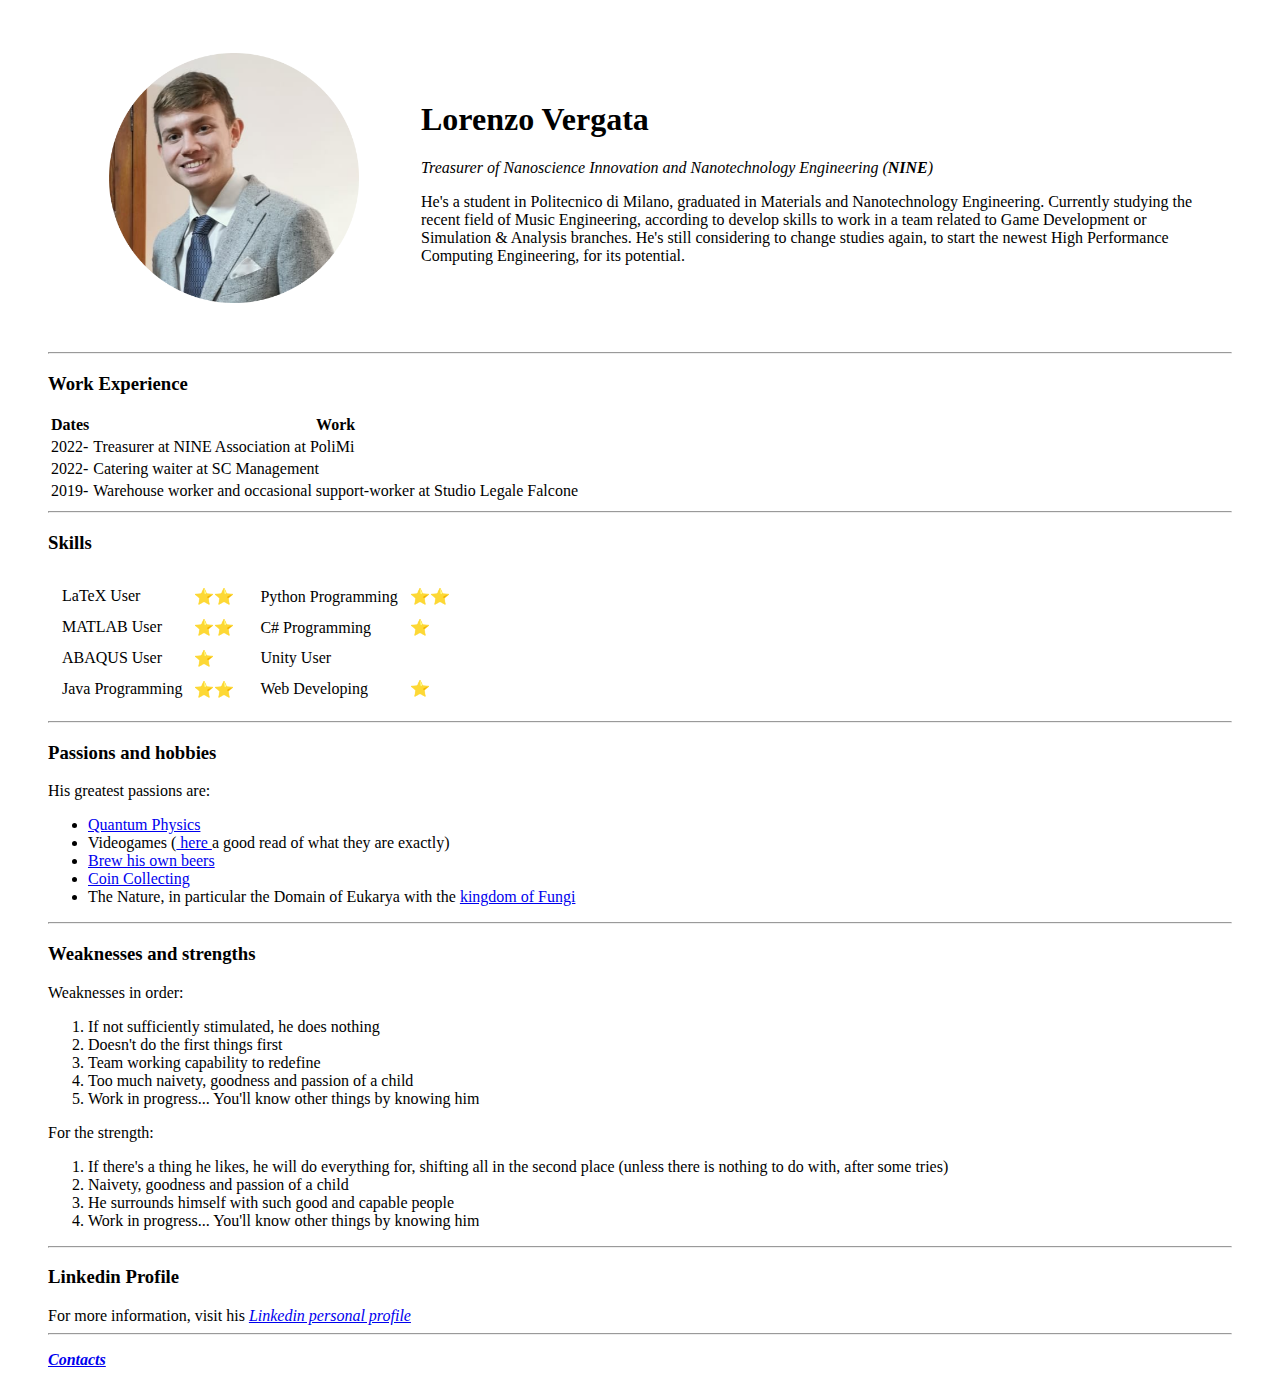
==== index.html @ 1d253409 "Re-called "index.html"" ====
<!DOCTYPE html>
<html lang="en" xmlns="http://www.w3.org/1999/html">
  <head>
    <meta charset="UTF-8">
    <title>🐵Lorenzo Vergata's Personal Site</title>
  </head>
  <body>

<figure>

<!--<img src="https://www.nine-polimi.it/wp-content/uploads/2022/04/Lorenzo_Vergata.jpg" alt="With beard"
width="335"
height="335">
  <figcaption><strong>With beard</strong> </figcaption>
</figure>-->
<table cellspacing="20">
  <tr>
    <td>

<figure>
  <img src="withoutb.png" alt="Without beard" height="250">
  <figcaption><strong></strong> </figcaption>
</figure>
    </td>
    <td>

      <h1>
        Lorenzo Vergata
      </h1>
      <p>
        <em>
          Treasurer of Nanoscience Innovation and Nanotechnology Engineering (<strong>NINE</strong>)
        </em>
      </p>
      <p>He's a student in Politecnico di Milano, graduated in Materials and Nanotechnology Engineering.
        Currently studying the recent field of Music Engineering, according to develop skills to work in a team
        related to Game Development or Simulation & Analysis branches. He's still considering to change studies again,
        to start the newest High Performance Computing Engineering, for its potential.
      </p>
    </td>
  </tr>
</table>


<hr>
  <h3>Work Experience</h3>
  <table>
    <thead>
    <tr>
      <th>
        Dates
      </th>
      <th>
        Work
      </th>
    </tr>
    </thead>
    <tbody>
      <tr>
        <td>2022-  </td>
        <td>Treasurer at NINE Association at PoliMi</td>
      </tr>
      <tr>
        <td>
          2022-
        </td>
        <td>Catering waiter at SC Management</td>
      </tr>
      <tr>
        <td>
          2019-
        </td>
        <td>Warehouse worker and occasional support-worker
          at Studio Legale Falcone</td>
      </tr>
    </tbody>
  </table>

  <hr>

  <h3>Skills</h3>

  <table>
    <tr>
      <td>
        <table cellspacing="10">
          <tr>
            <td>
              LaTeX User
            </td>
            <td>
              ⭐⭐
            </td>
          </tr>
          <tr>
            <td>MATLAB User</td>
            <td>
              ⭐⭐
            </td>
          </tr>
          <tr>
            <td>ABAQUS User</td>
            <td>
              ⭐
            </td>
          </tr>
          <tr>
            <td>Java Programming</td>
            <td>
              ⭐⭐
            </td>
          </tr>
        </table>
        </td>
      <td>
        <table cellspacing="10">
        <tr>
          <td>Python Programming</td>
          <td>
            ⭐⭐
          </td>
        </tr>
        <tr>
          <td>C# Programming</td>
          <td>
            ⭐
          </td>
        </tr>
        <tr>
          <td>Unity User</td>
          <td>
          </td>
        </tr>
        <tr>
          <td>Web Developing</td>
          <td>
            ⭐
          </td>
        </tr>
        </table>
      </td>
    </tr>
  </table>


<hr>

  <h3>Passions and hobbies</h3>
  His greatest passions are:
  <ul>
    <li><a href="https://www.youtube.com/watch?v=VH-_EsAbpG0">Quantum Physics</a></li>
    <li>Videogames
    (<a href="https://link.springer.com/article/10.1007/s40869-017-0045-4#:~:text=A%20videogame%20is%20a%20mode,and%20possibly%20also%20other%20players.&text=This%20mode%20of%20interaction%20is,attributed%20meaning%20by%20the%20player.">
        here
      </a> a good read of what they are exactly)</li>
    <li><a href="https://www.youtube.com/watch?v=AVV3UJCFnA4">Brew his own beers</a></li>
    <li><a href="https://www.youtube.com/watch?v=cdeGZ8yJyZQ">Coin Collecting</a> </li>
    <li>The Nature, in particular the Domain of Eukarya with the
      <a href="https://www.youtube.com/watch?v=BlcKBKJ8uro">kingdom of Fungi</a></li>
  </ul>
 <hr>

  <h3>Weaknesses and strengths</h3>
  Weaknesses in order:
  <ol>
    <li>If not sufficiently stimulated, he does nothing</li>
    <li>Doesn't do the first things first</li>
    <li>Team working capability to redefine</li>
    <li>Too much naivety, goodness and passion of a child</li>
    <li>Work in progress... You'll know other things by knowing him</li>
  </ol>
  For the strength:
  <ol>
    <li>If there's a thing he likes, he will do everything for, shifting all in the second place (unless there is nothing to do with, after some tries)</li>
    <li>Naivety, goodness and passion of a child</li>
    <li>He surrounds himself with such good and capable people</li>
    <li>Work in progress... You'll know other things by knowing him</li>
  </ol>

  <hr>

  <h3>Linkedin Profile</h3>
  For more information, visit his <em><a href="https://www.linkedin.com/in/lorenzo-vergata-b988a5234/">
  Linkedin personal profile
</a></em>

<hr>

<p>
  <em><strong>
    <a href="contacts.html">
      Contacts
    </a>
  </strong></em>
</p>
  </body>
</html>
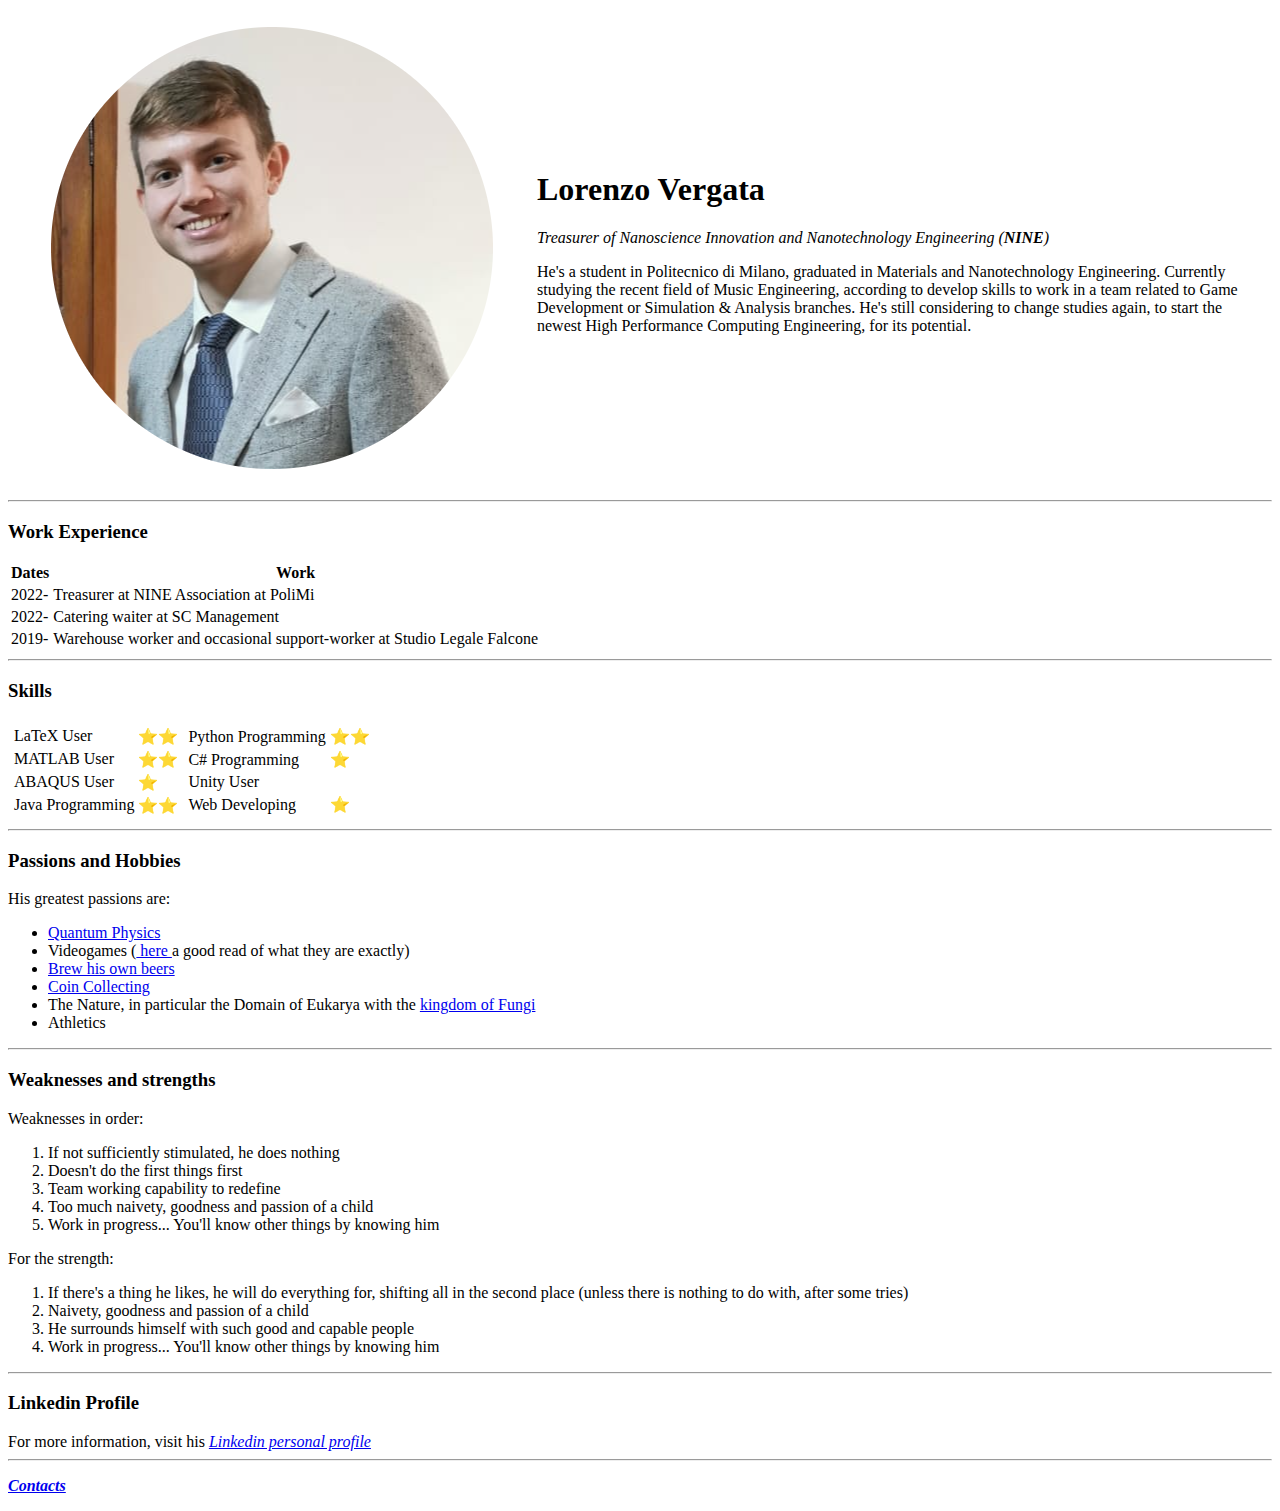
==== commit 95b595ab: "Update index.html" ====
--- a/index.html
+++ b/index.html
@@ -3,28 +3,31 @@
   <head>
     <meta charset="UTF-8">
     <title>🐵Lorenzo Vergata's Personal Site</title>
+
+<link rel="stylesheet" href="css/stylesheet.css">
+
+
   </head>
   <body>
-
-<figure>
-
-<!--<img src="https://www.nine-polimi.it/wp-content/uploads/2022/04/Lorenzo_Vergata.jpg" alt="With beard"
-width="335"
-height="335">
-  <figcaption><strong>With beard</strong> </figcaption>
-</figure>-->
-<table cellspacing="20">
+  <!--<figure>
+
+  <img src="https://www.nine-polimi.it/wp-content/uploads/2022/04/Lorenzo_Vergata.jpg" alt="With beard"
+  width="335"
+  height="335">
+    <figcaption><strong>With beard</strong> </figcaption>
+  </figure>-->
+<table>
   <tr>
     <td>
 
 <figure>
-  <img src="withoutb.png" alt="Without beard" height="250">
+  <img class="personal rounded" src="withoutb.png" alt="Without beard">
   <figcaption><strong></strong> </figcaption>
 </figure>
     </td>
     <td>
 
-      <h1>
+      <h1 id="name">
         Lorenzo Vergata
       </h1>
       <p>
@@ -83,7 +86,7 @@
   <table>
     <tr>
       <td>
-        <table cellspacing="10">
+        <table>
           <tr>
             <td>
               LaTeX User
@@ -113,7 +116,7 @@
         </table>
         </td>
       <td>
-        <table cellspacing="10">
+        <table>
         <tr>
           <td>Python Programming</td>
           <td>
@@ -145,7 +148,7 @@
 
 <hr>
 
-  <h3>Passions and hobbies</h3>
+  <h3>Passions and Hobbies</h3>
   His greatest passions are:
   <ul>
     <li><a href="https://www.youtube.com/watch?v=VH-_EsAbpG0">Quantum Physics</a></li>
@@ -157,6 +160,7 @@
     <li><a href="https://www.youtube.com/watch?v=cdeGZ8yJyZQ">Coin Collecting</a> </li>
     <li>The Nature, in particular the Domain of Eukarya with the
       <a href="https://www.youtube.com/watch?v=BlcKBKJ8uro">kingdom of Fungi</a></li>
+    <li>Athletics</li>
   </ul>
  <hr>
 
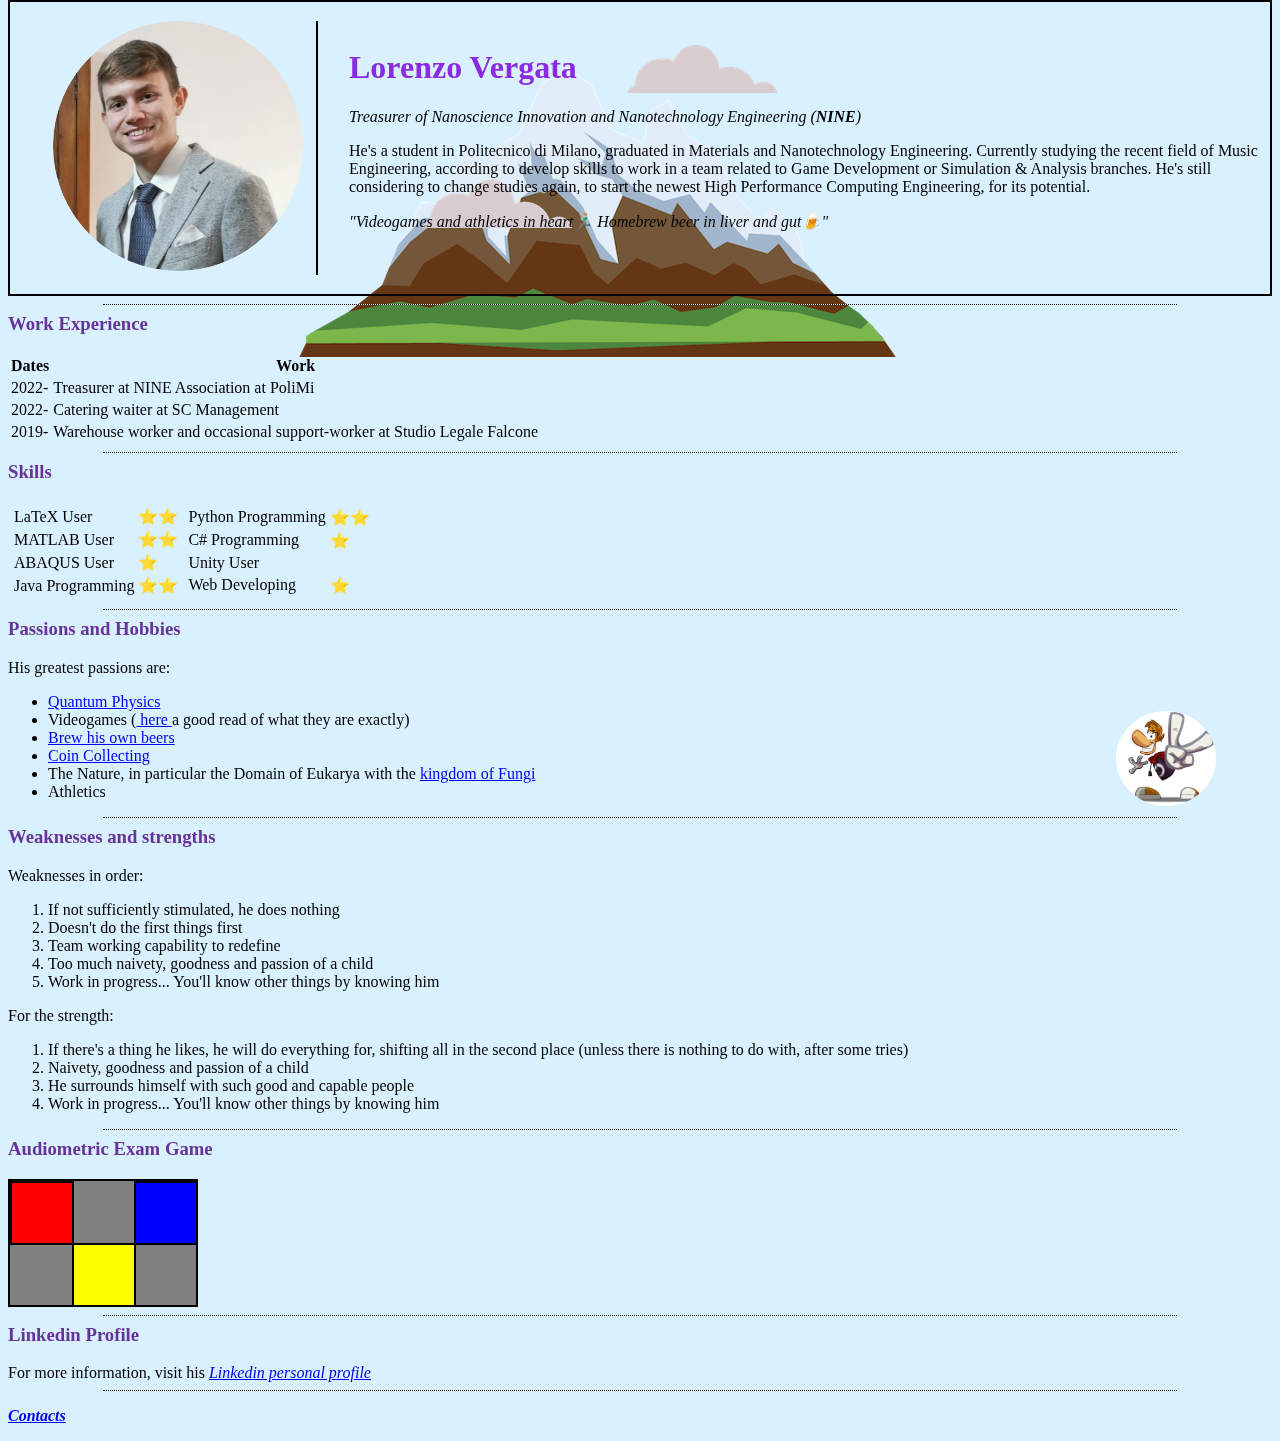
==== commit 0c63337c: "Work in progress" ====
--- a/index.html
+++ b/index.html
@@ -5,6 +5,7 @@
     <title>🐵Lorenzo Vergata's Personal Site</title>
 
 <link rel="stylesheet" href="css/stylesheet.css">
+<link rel="icon" href="css/favicon.ico">
 
 
   </head>
@@ -16,14 +17,24 @@
   height="335">
     <figcaption><strong>With beard</strong> </figcaption>
   </figure>-->
+  <img src="img/rayman.jpg" alt="Rayman Victory Sign" id="rayman">
+
+  <div class="great-container">
+  <img src="img/cloud.png" alt="cloud-img" id="cloud1">
+  <img src="img/mountain.png" alt="mountain-img" id="mountain">
+  <img src="img/cloud.png" alt="cloud-img" id="cloud2">
+  </div>
+
+  <div class="container">
 <table>
   <tr>
     <td>
-
+      <div id="onlyHere">
 <figure>
-  <img class="personal rounded" src="withoutb.png" alt="Without beard">
-  <figcaption><strong></strong> </figcaption>
+  <img class="personal rounded thick" src="withoutb.png" alt="Without beard">
+<!--  <figcaption><strong></strong> </figcaption>-->
 </figure>
+</div>
     </td>
     <td>
 
@@ -40,10 +51,12 @@
         related to Game Development or Simulation & Analysis branches. He's still considering to change studies again,
         to start the newest High Performance Computing Engineering, for its potential.
       </p>
+      <p><em>"Videogames and athletics in heart🏃🏼‍♂️
+        Homebrew beer in liver and gut🍺"</em></p>
     </td>
   </tr>
 </table>
-
+  </div>
 
 <hr>
   <h3>Work Experience</h3>
@@ -183,6 +196,25 @@
 
   <hr>
 
+  <h3>Audiometric Exam Game</h3>
+<!--  <table>
+    <tr>
+  <td class="top-container"></td>
+  <td class="middle-container hidden"></td>
+  <td class="bottom-container"></td>
+    </tr>
+    <tr><td>
+      <td class="middle-container"></td>
+      <td class="bottom-container hidden"></td>
+    </td></tr>
+  </table>-->
+  <div class="box">
+    <div class="red"></div>
+    <div class="yellow"></div>
+    <div class="blue"></div>
+  </div>
+  <hr>
+
   <h3>Linkedin Profile</h3>
   For more information, visit his <em><a href="https://www.linkedin.com/in/lorenzo-vergata-b988a5234/">
   Linkedin personal profile
--- a/css/stylesheet.css
+++ b/css/stylesheet.css
@@ -0,0 +1,161 @@
+
+body{
+  background-color: #d9f1ff;
+  margin-top: 0;
+}
+
+h1{
+  color: rebeccapurple;
+  margin-top: 0;
+}
+
+h3{
+  color: rebeccapurple;
+  margin-top: 0;
+}
+
+hr {
+  background-color: white;
+  border-style: none;
+  border-top-style: dotted;
+  border-color: black;
+  border-width: 1px;
+  height: 0;
+  width: 85%;
+}
+
+.personal{
+  height: 250px;
+}
+
+.rounded{
+  border-radius: 100%;
+}
+
+.thick{
+  border-width: 5px;
+}
+
+.container{
+  border: solid 2px;
+  padding: 0px;
+}
+
+.top-container{
+  background-color: red;
+  width: 20px;
+  height: 20px;
+  border: solid 2px;
+  padding: 20px;
+}
+
+.middle-container{
+  background-color: #fff038;
+  width: 20px;
+  height: 20px;
+  border: solid 2px;
+  padding: 20px;
+  margin-left: 64px;
+}
+
+.bottom-container{
+  background-color: blue;
+  width: 20px;
+  height: 20px;
+  border: solid 2px;
+  padding: 20px;
+  margin-left: 128px;
+}
+
+.hidden{
+  visibility: hidden;
+}
+
+.red{
+  width: 20px;
+  height: 20px;
+  border: solid 2px;
+  padding: 20px;
+  background-color: red;
+  position: absolute;
+  left: 0;
+  top: 0;
+  margin: 0;
+}
+
+.yellow{
+  width: 20px;
+  height: 20px;
+  border: solid 2px;
+  padding: 20px;
+  background-color: yellow;
+  position: relative;
+  top: 42px;
+  left: 42px;
+}
+
+.blue{
+  width: 20px;
+  height: 20px;
+  border: solid 2px;
+  padding: 20px;
+  background-color: blue;
+  position: relative;
+  top: -84px;
+  left: 104px;
+}
+
+.box{
+  position: relative;
+  background-color: grey;
+  width: 146px;
+  height: 84px;
+  border: solid 2px;
+  padding: 20px;
+}
+
+.great-container{
+  text-align: center;
+}
+
+#cloud1{
+  left: 49%;
+  top: 5%;
+  position: fixed;
+  z-index: -1;
+}
+
+#cloud2{
+  left: 33%;
+  top: 20%;
+  position: fixed;
+  z-index: -1;
+}
+
+#onlyHere{
+  border-right: solid 2px;
+  margin-right: 8%;
+}
+
+#name{
+  color: blueviolet;
+}
+#name:hover{
+  color: green;
+}
+
+#rayman{
+  border-radius: 100%;
+  width: 100px;
+  top: 79%;
+  right: 5%;
+  position: fixed;
+}
+
+#mountain{
+  right: 30%;
+  position: fixed;
+  z-index: -2;
+}
+
+
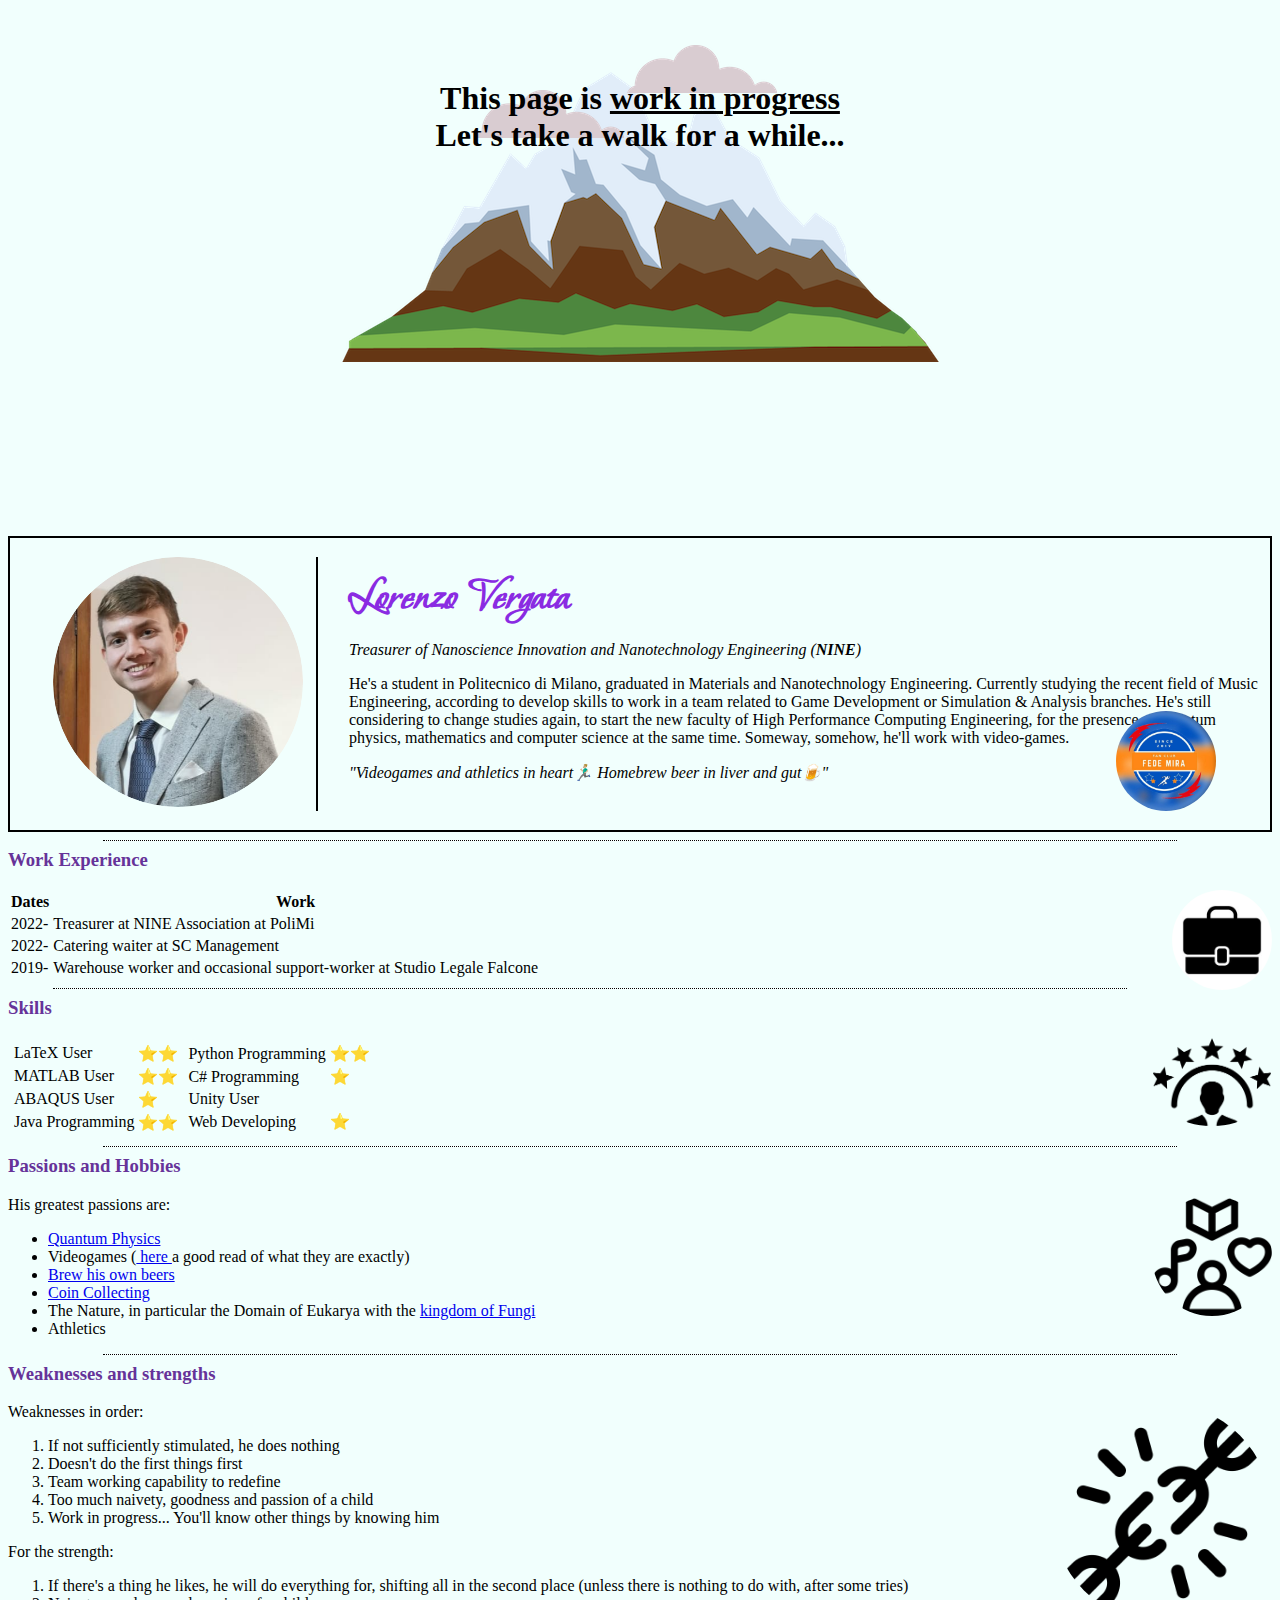
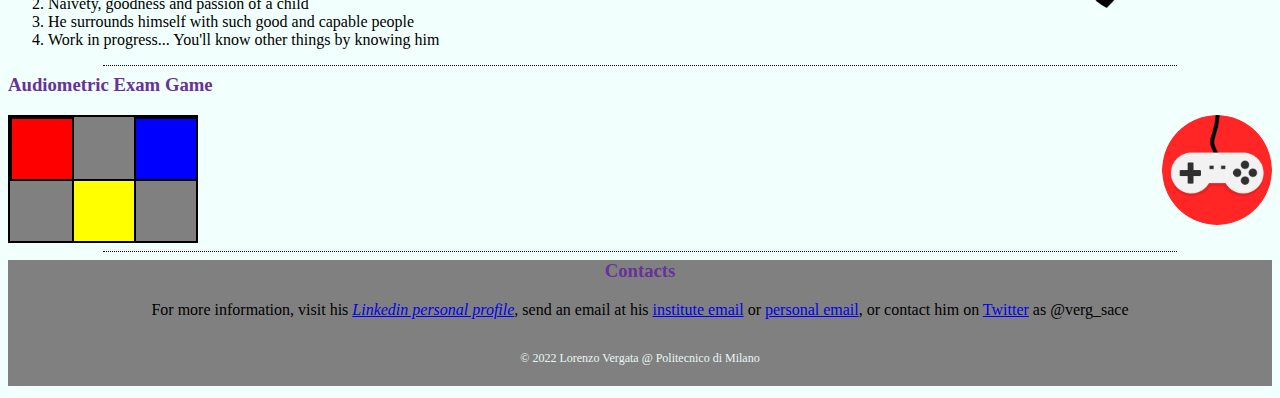
==== commit 0bc84e0b: "final" ====
--- a/index.html
+++ b/index.html
@@ -6,6 +6,9 @@
 
 <link rel="stylesheet" href="css/stylesheet.css">
 <link rel="icon" href="css/favicon.ico">
+    <link rel="preconnect" href="https://fonts.googleapis.com">
+    <link rel="preconnect" href="https://fonts.gstatic.com" crossorigin>
+    <link href="https://fonts.googleapis.com/css2?family=Bonheur+Royale&display=swap" rel="stylesheet">
 
 
   </head>
@@ -17,9 +20,12 @@
   height="335">
     <figcaption><strong>With beard</strong> </figcaption>
   </figure>-->
-  <img src="img/rayman.jpg" alt="Rayman Victory Sign" id="rayman">
+  <img src="img/fede.png" alt="Rayman Victory Sign" id="rayman">
 
   <div class="great-container">
+    <h1 id="first_sentence">This page is <span id="workInProgress">work in progress</span>
+    <br>Let's take a walk for a while...
+    </h1>
   <img src="img/cloud.png" alt="cloud-img" id="cloud1">
   <img src="img/mountain.png" alt="mountain-img" id="mountain">
   <img src="img/cloud.png" alt="cloud-img" id="cloud2">
@@ -49,7 +55,8 @@
       <p>He's a student in Politecnico di Milano, graduated in Materials and Nanotechnology Engineering.
         Currently studying the recent field of Music Engineering, according to develop skills to work in a team
         related to Game Development or Simulation & Analysis branches. He's still considering to change studies again,
-        to start the newest High Performance Computing Engineering, for its potential.
+        to start the new faculty of High Performance Computing Engineering, for the presence of quantum physics, mathematics and computer science at
+        the same time. Someway, somehow, he'll work with video-games.
       </p>
       <p><em>"Videogames and athletics in heart🏃🏼‍♂️
         Homebrew beer in liver and gut🍺"</em></p>
@@ -59,8 +66,11 @@
   </div>
 
 <hr>
+
   <h3>Work Experience</h3>
+  <img id="photo1" src="img/work.jpg" alt="work-img">
   <table>
+
     <thead>
     <tr>
       <th>
@@ -95,7 +105,7 @@
   <hr>
 
   <h3>Skills</h3>
-
+  <img id="photo2" src="img/skills.webp" alt="work-img">
   <table>
     <tr>
       <td>
@@ -162,6 +172,7 @@
 <hr>
 
   <h3>Passions and Hobbies</h3>
+  <img id="photo3" src="img/hobbies.png" alt="work-img">
   His greatest passions are:
   <ul>
     <li><a href="https://www.youtube.com/watch?v=VH-_EsAbpG0">Quantum Physics</a></li>
@@ -178,6 +189,7 @@
  <hr>
 
   <h3>Weaknesses and strengths</h3>
+  <img id="photo4" src="img/weak.png" alt="work-img">
   Weaknesses in order:
   <ol>
     <li>If not sufficiently stimulated, he does nothing</li>
@@ -197,6 +209,7 @@
   <hr>
 
   <h3>Audiometric Exam Game</h3>
+  <img id="photo5" src="img/vg.png" alt="work-img">
 <!--  <table>
     <tr>
   <td class="top-container"></td>
@@ -215,19 +228,37 @@
   </div>
   <hr>
 
-  <h3>Linkedin Profile</h3>
+  <div class="centered grey">
+  <h3>Contacts</h3>
   For more information, visit his <em><a href="https://www.linkedin.com/in/lorenzo-vergata-b988a5234/">
-  Linkedin personal profile
-</a></em>
-
-<hr>
-
-<p>
-  <em><strong>
-    <a href="contacts.html">
-      Contacts
-    </a>
-  </strong></em>
-</p>
+  Linkedin personal profile</a></em>, send an email at his <a class="btn" href="mailto:lorenzo.vergata@mail.polimi.it">institute
+   email</a> or <a class="btn" href="mailto:vergatalorenzo@mail.polimi.it">personal email</a>, or
+    contact him on <a class="footer-link" href="https://twitter.com/">Twitter</a> as @verg_sace
+    <p class="copyright">© 2022 Lorenzo Vergata @ Politecnico di Milano</p>
+  </div>
+
+  <!--<hr>
+
+  <p>
+    <em><strong>
+      <a href="contacts.html">
+        Contacts
+      </a>
+    </strong></em>
+  </p>
+    <div class="contact-me">
+      <h2>Get In Touch</h2>
+      <h3>Lorem ipsum dolor sit amet, non elit.</h3>
+      <p>Lorem ipsum dolor sit amet, in quis, aenean amet. Phasellus sodales, tellus donec dui, ornare erat.</p>
+      <a class="btn" href="mailto:name@email.com">CONTACT ME</a>
+    </div>
+
+
+    <div class="bottom-container">
+      <a class="footer-link" href="https://www.linkedin.com/">LinkedIn</a>
+      <a class="footer-link" href="https://twitter.com/">Twitter</a>
+      <a class="footer-link" href="https://www.appbrewery.co/">Website</a>
+      <p>© Name Surname.</p>
+    </div>-->
   </body>
 </html>
--- a/css/stylesheet.css
+++ b/css/stylesheet.css
@@ -1,6 +1,6 @@
 
 body{
-  background-color: #d9f1ff;
+  background-color: #f1fffd;/*#d9f1ff;*/
   margin-top: 0;
 }
 
@@ -24,6 +24,16 @@
   width: 85%;
 }
 
+.grey{
+  background-color: grey;
+}
+
+.copyright{
+  color: #EAF6F6;
+  font-size: 0.75rem;
+  padding: 20px;
+}
+
 .personal{
   height: 250px;
 }
@@ -38,7 +48,8 @@
 
 .container{
   border: solid 2px;
-  padding: 0px;
+  padding: 0;
+  position: relative;
 }
 
 .top-container{
@@ -118,17 +129,27 @@
   text-align: center;
 }
 
+.centered{
+  text-align: center;
+}
+
+#first_sentence{
+  margin-top: 80px;
+  font-family: "Comic Sans MS", serif;
+  color: black;
+}
+
 #cloud1{
   left: 49%;
   top: 5%;
-  position: fixed;
+  position: absolute;
   z-index: -1;
 }
 
 #cloud2{
-  left: 33%;
-  top: 20%;
-  position: fixed;
+  left: 37%;
+  top: 10%;
+  position: absolute;
   z-index: -1;
 }
 
@@ -139,6 +160,9 @@
 
 #name{
   color: blueviolet;
+  font-family: 'Bonheur Royale', cursive;
+  font-size: 3rem;
+  margin: 0 0 0 0;
 }
 #name:hover{
   color: green;
@@ -150,12 +174,45 @@
   top: 79%;
   right: 5%;
   position: fixed;
+  z-index: 1;
 }
 
 #mountain{
-  right: 30%;
-  position: fixed;
+  top: -170px;
+  position: relative;
   z-index: -2;
 }
 
-
+#workInProgress{
+  text-decoration: underline;
+}
+
+#photo1{
+  width: 100px;
+  float: right;
+  border-radius: 100%;
+}
+
+#photo2{
+  width: 120px;
+  float: right;
+  border-radius: 100%;
+}
+
+#photo3{
+  width: 120px;
+  float: right;
+  border-radius: 100%;
+}
+
+#photo4{
+  width: 220px;
+  float: right;
+  border-radius: 100%;
+}
+
+#photo5{
+  width: 110px;
+  float: right;
+  border-radius: 100%;
+}
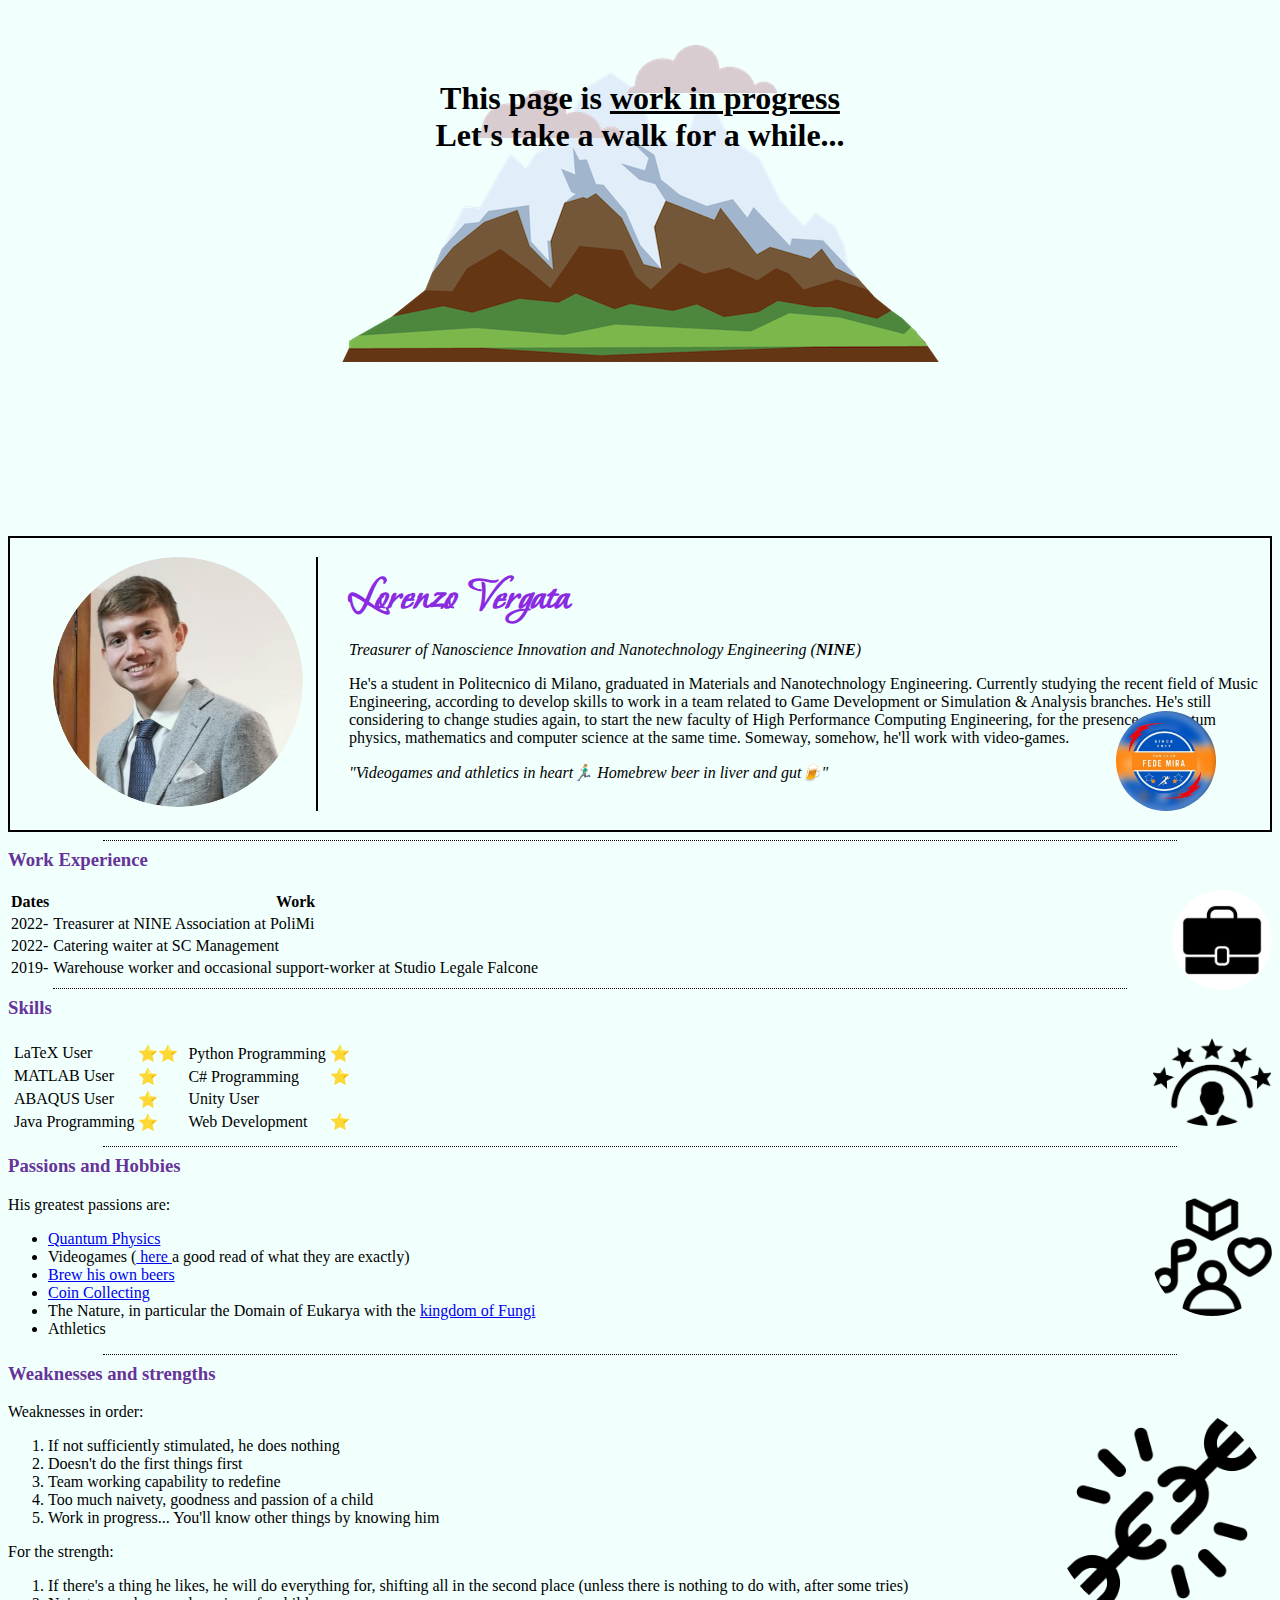
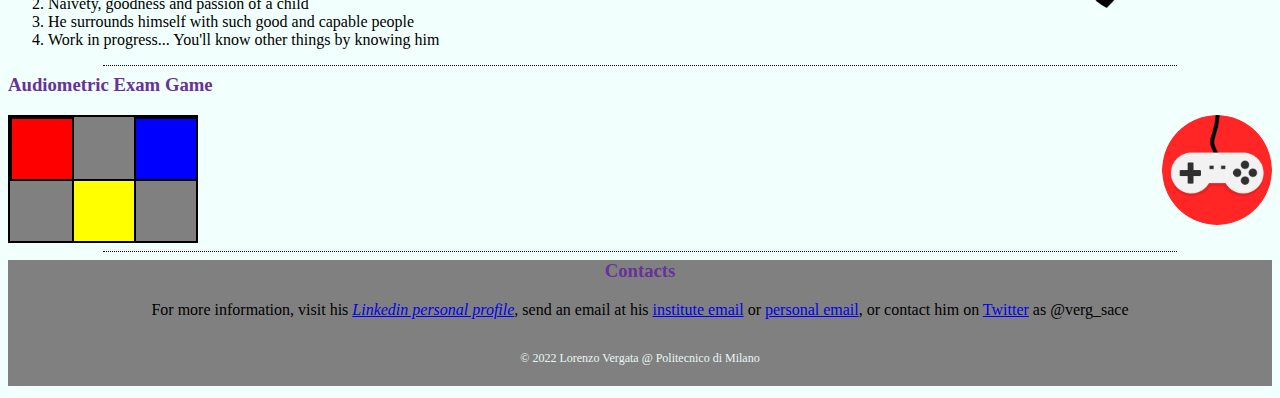
==== commit b1458bf6: "Update index.html" ====
--- a/index.html
+++ b/index.html
@@ -121,7 +121,7 @@
           <tr>
             <td>MATLAB User</td>
             <td>
-              ⭐⭐
+              ⭐
             </td>
           </tr>
           <tr>
@@ -133,7 +133,7 @@
           <tr>
             <td>Java Programming</td>
             <td>
-              ⭐⭐
+              ⭐
             </td>
           </tr>
         </table>
@@ -143,7 +143,7 @@
         <tr>
           <td>Python Programming</td>
           <td>
-            ⭐⭐
+            ⭐
           </td>
         </tr>
         <tr>
@@ -158,7 +158,7 @@
           </td>
         </tr>
         <tr>
-          <td>Web Developing</td>
+          <td>Web Development</td>
           <td>
             ⭐
           </td>
